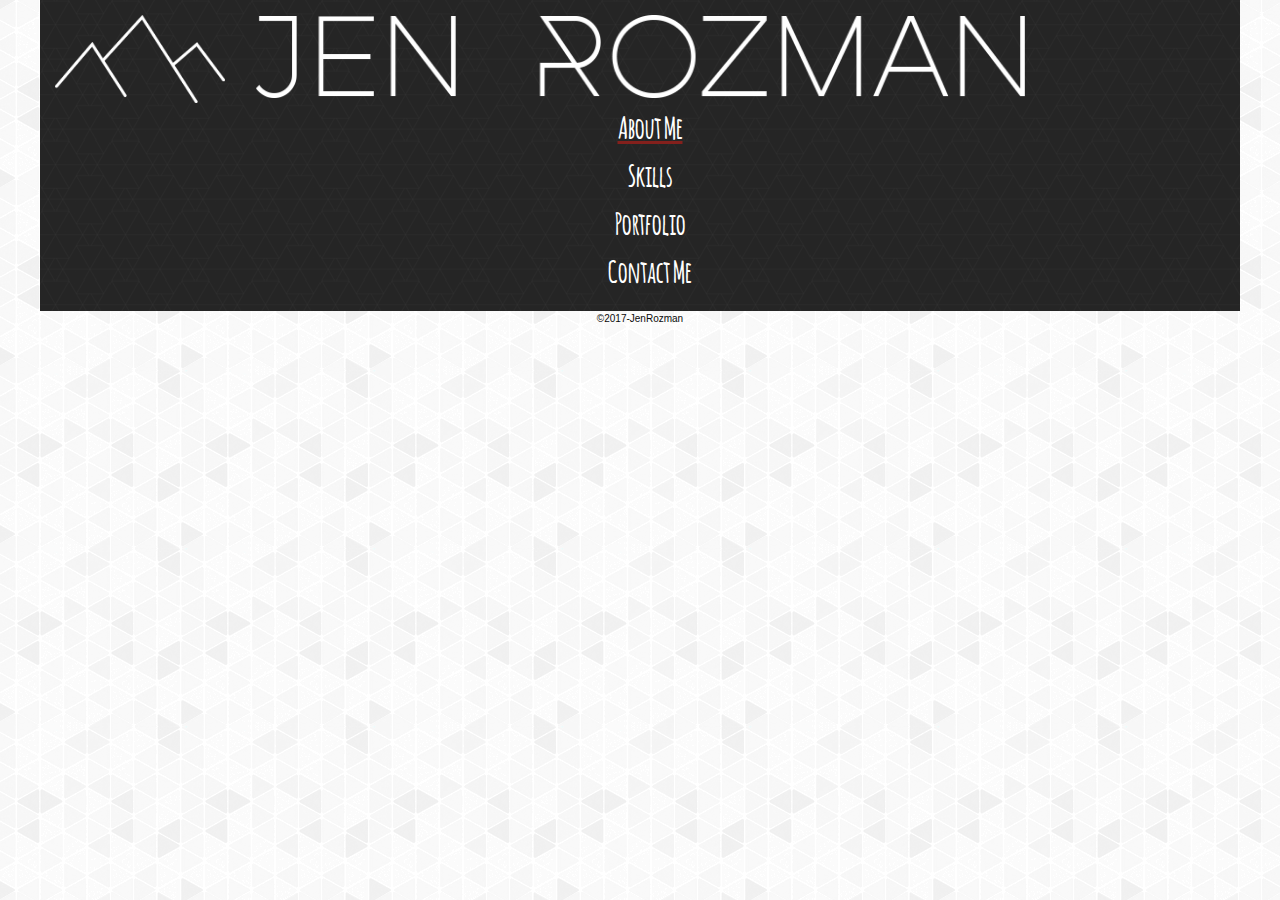
==== about.html @ ae867c95 "rough version" ====
<!doctype html>
<html class="no-js" lang="en" dir="ltr">
  <head>
    <meta charset="utf-8">
    <meta http-equiv="x-ua-compatible" content="ie=edge">
    <meta name="viewport" content="width=device-width, initial-scale=1.0">
    <title>Jen Rozman: Portfolio</title>
    <link rel="stylesheet" href="css/foundation.css">
    <link rel="stylesheet" href="css/app.css">
   <link href="https://fonts.googleapis.com/css?family=Comfortaa" rel="stylesheet">
  </head>
  <body>

    <header class="row head">
      <div class="small-4 large-2 columns">
        <a href="index.html"><img src="images/logo.png" alt="logo"></a>
        </div>
        <div class="small-8 columns">
              <img src="images/name.png" alt="Jen Rozman">
          </div>
        <nav class="small-12 medium-12 large-12 columns">
        <h2 class="hide">Main Navigation</h2>
            <div class="title-bar" data-responsive-toggle="main-menu" data-hide-for="large">
           <button class="menu-icon float-right" type="button" data-toggle></button>
            </div>
            <div id="main-menu">
              <ul id="mainNav">
                    <li><a class="active" href="about.html">About Me</a></li>
                    <li><a href="skills.html">Skills</a></li>
                    <li><a href="portfolio.html">Portfolio</a></li>
                    <li><a href="contact.html">Contact Me</a></li>
                </ul>
            </div>
       </nav>
   </header>


<!--
<div class="row">
  <div class="small-12  medium-6 port large-3 columns"><img src="images/port1.jpg" alt="port1"></div>
  <div class="small-12  medium-6 port large-3 columns"><img src="images/port1.jpg" alt="port1"></div>
  <div class="small-12  medium-6 port large-3 columns"><img src="images/port1.jpg" alt="port1"></div>
  <div class="small-12  medium-6 port large-3 columns"><img src="images/port1.jpg" alt="port1"></div>
</div>



  <div class="small-12 medium-12 large-12 columns">
    <div class="orbit" role="region" data-orbit data-auto-play="false">
      <ul class="orbit-container">
        <button class="orbit-previous">&#9664;</button>
        <button class="orbit-next">&#9654;</button>

        <li class="is-active orbit-slide">
          <div class="small-6 medium-6 large-6 columns">
            <img id="men" src="images/merchMens.png" alt="Melvin Gordon Merch Men">
              <div class="colorBg">
                <h2>Mens</h2>
                <p>Men's Smiling T-shirt</p>
                <P>$35.00</p>
                </div>
              </div>
              <div class="small-6 medium-6 large-6 columns">
                <img id="woman" src="images/merchLadies.png" alt="Melvin Gordon Merch Woman">
                  <div class="colorBg">
                    <h2>Ladies</h2>
                    <p>Ladie's Bolt T-shirt</p>
                    <P>$30.00</p>
                  </div>
              </div>
        </li>


        <li class="orbit-slide">
          <img id="image6" class="orbit-image" src="images/gallrg6.jpg" alt="Melvin Gordon Celebrate">
        </li>
      </ul>
      <nav class="orbit-bullets">
      <h2 class="hide">Gallery Orbits</h2>

        <button class="is-active" data-slide="0"><span class="show-for-sr"></span><span class="show-for-sr"></span></button>
        <button data-slide="1"><span class="show-for-sr"></span></button>
        <button data-slide="2"><span class="show-for-sr"></span></button>
        <button data-slide="3"><span class="show-for-sr"></span></button>

      </nav>
      </div>
  </div>
</div>-->






















    <footer class="row">
      <div class="small-12 columns">
          <p class="copy">&copy;2017-JenRozman</p>
        </div><!--nav?-->
    </footer>
    <script src="js/vendor/jquery.js"></script>
    <script src="js/vendor/what-input.js"></script>
    <script src="js/vendor/foundation.js"></script>
    <script src="js/app.js"></script>
  </body>
</html>
---- css/app.css ----
/*Amatic*/
@font-face {
		font-family: 'amaticbold';
		src: url('../fonts/amatic-bold-webfont.woff2') format('woff2'),
				 url('../fonts/amatic-bold-webfont.woff') format('woff');
		font-weight: normal;
		font-style: normal;}
/*Dual*/
@font-face {
	font-family: 'dual300';
	src: url('../fonts/dual-300-webfont.woff2') format('woff2'),
	url('../fonts/dual-300-webfont.woff') format('woff');
	font-weight: normal;
	font-style: normal;}

body {  background-image: url("../images/back.png");}

/*Index*/
#indBody{
	 background-image: url("../images/darkback.png");
}
.logo{margin-top: 75px;}

.tagline{
	font-family: 'amaticbold', times, serif;
	font-size: 2em;
	color: #84201c;
	text-align: center;
}
.period{color: white;}

.enterButt{
  border-radius: 5px;
	font-family: 'dual300', times, serif;
  background-color: rgba(255, 255, 255, 0.99);
  border:.2rem solid rgba(255, 255, 255, 1);
  text-align: center;
  font-size: 1.125em;
  padding: 5px;
  width: 150px;
  transition: all 0.5s;
  margin: 0 auto;
	margin-left: 45%;
}
.enterButt:hover{
	background-color: rgba(255, 255, 255, 0.77);
	border-radius: 10px;
}
.enterButt span {
  cursor: grabbing;
  display: inline-block;
  position: relative;
  transition: 0.5s;
	color: #231f20;
}
.enterButt span:after {
  content: '\2193';
  position: absolute;
  opacity: 0;
  top: 0;
  right: -20px;
  transition: 0.5s;
}
.enterButt:hover span {padding-right: 25px;}
.enterButt:hover span:after {
  opacity: 1;
  right: 0;
}


/*Header*/
.head	{
	background-image: url("../images/darkback.png");
	padding-top: 15px;}

#name {
		font-family: 'dual300', times, serif;
		font-size: 1.250em;
		color: white;
		text-align: center;
		padding-left: 15px;
		letter-spacing: 1.5px;
		font-weight: 600;
		padding-bottom: 0px;
		padding-top: 5px;}

p{margin-bottom: 0px;}

#main-menu ul li a{
	font-size: 1.875em;
	font-family: 'amaticbold', times, serif;
	color: white;

}
#main-menu ul li {
	list-style: none;
	text-align: center;
    }

#main-menu ul li a:hover{
	color: rgba(132, 32, 28, 1);
	text-decoration: underline;
	text-decoration-color: white;
}
.active {
	color: rgba(132, 32, 28, 1);
	text-decoration: underline;
	text-decoration-color: rgba(132, 32, 28, 1);
}
.title-bar{ background-color: rgba(35, 31, 32, 0);}


/*About*/
#about{padding-top: 15px;}
.about{
	font-size: 1.375em;
	font-family: 'amaticbold', times, serif;
	color: rgba(35, 31, 32, 1);
	padding: 10px;
	text-align: center;
}



.copy
{font-size: .625em;
text-align: center;}

/*Skills*/
.skills{
	margin: 10px 0  0 0;
	background: rgba(192, 46, 41, 1);
	border-radius: 6px 6px 0 0;
	padding: 15px;

}
#myDIV {
		border-radius: 6px;
    background-color: rgba(192, 46, 41, 1);
		padding-top: 5px;
}
.skicon{
	padding-top: 15px;
}

/*Portfolio*/
.port{
	margin-top: 25px;
}

/* Style the buttons */
.btn {
	color: rgba(35, 31, 32, 1);
	font-size: 1em;
	font-family: 'dual300', times, serif;
  cursor: pointer;
}

.showall{
	font-family: 'amatic', times, serif;
	font-size: 3em;
}






/*Contact*/
#contact{
	background-image: url("../images/tree.jpg");
	background-repeat: no-repeat;
	margin-top: 30px;

}
.contactinfo{
	font-size: 2.500em;
	font-family: 'amaticbold', times, serif;
	color: white;
	text-align: center;
	padding-top: 25px;

}


#Form {margin:10px 0 25px 0;}

input#contname, #email, #message{
	font-family: 'dual300', times, serif;
	border-radius: 3px;
	color: black;
}
input::placeholder{color: #231f20;
}

#submit{
	border-radius: 6px;
	font-family: 'dual300', times, serif;
	margin: 0 auto;
	display: block;

}

/*Media Queries*/
@media screen and (min-width: 31.250em)/*500 and larger*/
{

	.enterButt{
	  font-size: 1.563em;
	  padding: 5px;
	  width: 200px;
	}
}

@media screen and (min-width: 40.000em)/*640 and larger*/
{

	.enterButt{
	  font-size: 1.5em;
	  padding: 5px;
	  width: 190px;
	  transition: all 0.5s;
	  margin: 0 auto;
		margin-left: 15%;
	}
	.tagline{
		font-size: 3em;
	}
}

@media screen and (min-width: 80.313em)/*640 and larger*/
{
	.tagline{
		font-size: 3.125em;
	}
}


@media screen and (max-width: 64.0625em)/*1024 -and smaller*/
{
	.ringLogo{display: none;	}
}

@media screen and (min-width: 500px)
{
	.ringText{font-size: 2em;}
	.gallery{font-size: 4em;}
}
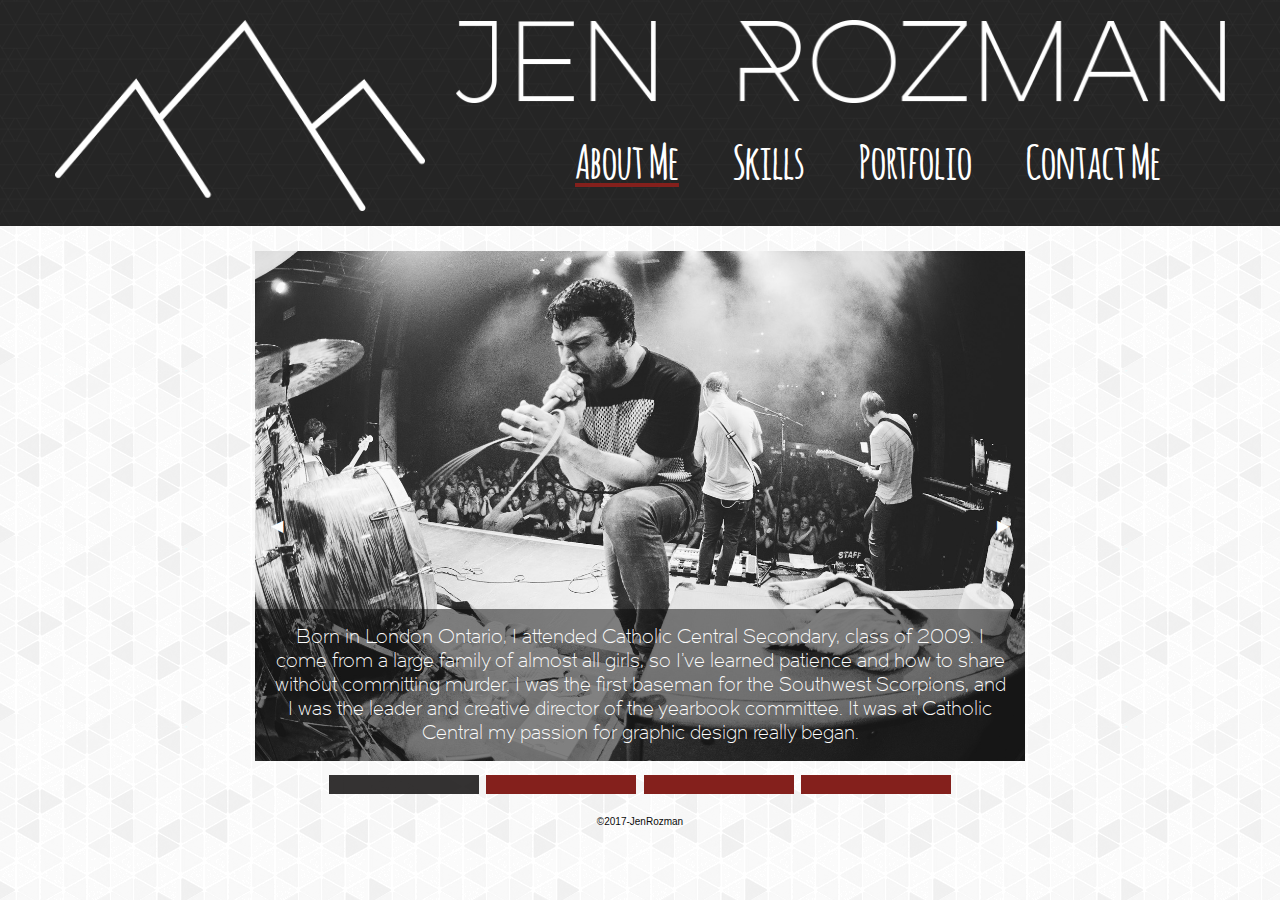
==== commit c60f9fd7: "fixed nav/contact" ====
--- a/about.html
+++ b/about.html
@@ -10,110 +10,81 @@
    <link href="https://fonts.googleapis.com/css?family=Comfortaa" rel="stylesheet">
   </head>
   <body>
-
-    <header class="row head">
-      <div class="small-4 large-2 columns">
+    <header class="head">
+      <div class="row top">
+    	<div class="small-4 large-4 columns">
         <a href="index.html"><img src="images/logo.png" alt="logo"></a>
         </div>
-        <div class="small-8 columns">
-              <img src="images/name.png" alt="Jen Rozman">
+        <div class="small-8 large-8 columns">
+          <img src="images/name.png" alt="Jen Rozman">
           </div>
-        <nav class="small-12 medium-12 large-12 columns">
-        <h2 class="hide">Main Navigation</h2>
-            <div class="title-bar" data-responsive-toggle="main-menu" data-hide-for="large">
-           <button class="menu-icon float-right" type="button" data-toggle></button>
-            </div>
-            <div id="main-menu">
-              <ul id="mainNav">
-                    <li><a class="active" href="about.html">About Me</a></li>
-                    <li><a href="skills.html">Skills</a></li>
-                    <li><a href="portfolio.html">Portfolio</a></li>
-                    <li><a href="contact.html">Contact Me</a></li>
-                </ul>
-            </div>
-       </nav>
-   </header>
+          <nav class="small-12 medium-12 large-8 large-push-1 nav columns">
+            <h2 class="hide">Main Navigation</h2>
+                <div class="title-bar" data-responsive-toggle="main-menu" data-hide-for="large">
+               <button class="menu-icon float-right" type="button" data-toggle></button>
+                </div>
+                <div id="main-menu">
+                  <ul id="mainNav">
+                        <li><a class="active" href="about.html">About Me</a></li>
+                        <li><a href="skills.html">Skills</a></li>
+                        <li><a href="portfolio.html">Portfolio</a></li>
+                        <li><a href="contact.html">Contact Me</a></li>
+                    </ul>
+                </div>
+           </nav>
+        </div>
+      </header>
 
-
-<!--
-<div class="row">
-  <div class="small-12  medium-6 port large-3 columns"><img src="images/port1.jpg" alt="port1"></div>
-  <div class="small-12  medium-6 port large-3 columns"><img src="images/port1.jpg" alt="port1"></div>
-  <div class="small-12  medium-6 port large-3 columns"><img src="images/port1.jpg" alt="port1"></div>
-  <div class="small-12  medium-6 port large-3 columns"><img src="images/port1.jpg" alt="port1"></div>
+<div class="row about">
+  <div class="small-12 large-8 large-centered columns">
+<div class="orbit" role="region" aria-label="About Jen" data-orbit data-options="timer:false;">
+  <div class="orbit-wrapper">
+    <div class="orbit-controls">
+      <button class="orbit-previous"><span class="show-for-sr">Previous Slide</span>&#9664;&#xFE0E;</button><!--feoe is so it doesnt show up as an emoji-->
+      <button class="orbit-next"><span class="show-for-sr">Next Slide</span>&#9654;&#xFE0E;</button>
+    </div>
+    <ul class="orbit-container">
+      <li class="is-active orbit-slide">
+        <figure class="orbit-figure">
+          <img class="orbit-image" src="images/port4.jpg" alt="Img1">
+          <figcaption class="orbit-caption">Born in London Ontario, I attended Catholic Central Secondary, class of 2009. I come from a large family of almost all girls, so I’ve learned patience and how to share without committing murder. I was the first baseman for the Southwest Scorpions, and I was the leader and creative director of the yearbook committee. It was at Catholic Central my passion for graphic design really began.</figcaption>
+        </figure>
+      </li>
+      <li class="orbit-slide">
+        <figure class="orbit-figure">
+          <img class="orbit-image" src="images/port4.jpg" alt="Img2">
+          <figcaption class="orbit-caption">Born in London Ontario, I attended Catholic Central Secondary, class of 2009. I come from a large family of almost all girls, so I’ve learned patience and how to share without committing murder. I was the first baseman for the Southwest Scorpions, and I was the leader and creative director of the yearbook committee. It was at Catholic Central my passion for graphic design really began.</figcaption>
+        </figure>
+      </li>
+      <li class="orbit-slide">
+        <figure class="orbit-figure">
+          <img class="orbit-image" src="images/port4.jpg" alt="Img3">
+          <figcaption class="orbit-caption">Born in London Ontario, I attended Catholic Central Secondary, class of 2009. I come from a large family of almost all girls, so I’ve learned patience and how to share without committing murder. I was the first baseman for the Southwest Scorpions, and I was the leader and creative director of the yearbook committee. It was at Catholic Central my passion for graphic design really began.</figcaption>
+        </figure>
+      </li>
+      <li class="orbit-slide">
+        <figure class="orbit-figure">
+          <img class="orbit-image" src="images/port4.jpg" alt="Img4">
+          <figcaption class="orbit-caption">How, in the name of Zeus's butthole, did you get out of your cell?</figcaption>
+        </figure>
+      </li>
+    </ul>
+  </div>
+  <nav class="orbit-bullets">
+    <button class="is-active" data-slide="0"><span class="show-for-sr">First slide details.</span><span class="show-for-sr">Current Slide</span></button>
+    <button data-slide="1"><span class="show-for-sr">Second slide details.</span></button>
+    <button data-slide="2"><span class="show-for-sr">Third slide details.</span></button>
+    <button data-slide="3"><span class="show-for-sr">Fourth slide details.</span></button>
+  </nav>
 </div>
-
-
-
-  <div class="small-12 medium-12 large-12 columns">
-    <div class="orbit" role="region" data-orbit data-auto-play="false">
-      <ul class="orbit-container">
-        <button class="orbit-previous">&#9664;</button>
-        <button class="orbit-next">&#9654;</button>
-
-        <li class="is-active orbit-slide">
-          <div class="small-6 medium-6 large-6 columns">
-            <img id="men" src="images/merchMens.png" alt="Melvin Gordon Merch Men">
-              <div class="colorBg">
-                <h2>Mens</h2>
-                <p>Men's Smiling T-shirt</p>
-                <P>$35.00</p>
-                </div>
-              </div>
-              <div class="small-6 medium-6 large-6 columns">
-                <img id="woman" src="images/merchLadies.png" alt="Melvin Gordon Merch Woman">
-                  <div class="colorBg">
-                    <h2>Ladies</h2>
-                    <p>Ladie's Bolt T-shirt</p>
-                    <P>$30.00</p>
-                  </div>
-              </div>
-        </li>
-
-
-        <li class="orbit-slide">
-          <img id="image6" class="orbit-image" src="images/gallrg6.jpg" alt="Melvin Gordon Celebrate">
-        </li>
-      </ul>
-      <nav class="orbit-bullets">
-      <h2 class="hide">Gallery Orbits</h2>
-
-        <button class="is-active" data-slide="0"><span class="show-for-sr"></span><span class="show-for-sr"></span></button>
-        <button data-slide="1"><span class="show-for-sr"></span></button>
-        <button data-slide="2"><span class="show-for-sr"></span></button>
-        <button data-slide="3"><span class="show-for-sr"></span></button>
-
-      </nav>
-      </div>
-  </div>
-</div>-->
-
-
-
-
-
-
-
-
-
-
-
-
-
-
-
-
-
-
-
-
-
-
+</div>
+</div>
     <footer class="row">
       <div class="small-12 columns">
           <p class="copy">&copy;2017-JenRozman</p>
         </div><!--nav?-->
     </footer>
+    <script src="js/about.js"></script>
     <script src="js/vendor/jquery.js"></script>
     <script src="js/vendor/what-input.js"></script>
     <script src="js/vendor/foundation.js"></script>
--- a/css/app.css
+++ b/css/app.css
@@ -71,27 +71,19 @@
 /*Header*/
 .head	{
 	background-image: url("../images/darkback.png");
-	padding-top: 15px;}
-
-#name {
-		font-family: 'dual300', times, serif;
-		font-size: 1.250em;
-		color: white;
-		text-align: center;
-		padding-left: 15px;
-		letter-spacing: 1.5px;
-		font-weight: 600;
-		padding-bottom: 0px;
-		padding-top: 5px;}
-
+	padding: 15px 0 10px 0;
+}
+
+.top{padding-top: 5px;}
 p{margin-bottom: 0px;}
-
 #main-menu ul li a{
 	font-size: 1.875em;
 	font-family: 'amaticbold', times, serif;
 	color: white;
-
-}
+	padding-right: 50px;
+}
+.nav{padding-top: 20px;}
+
 #main-menu ul li {
 	list-style: none;
 	text-align: center;
@@ -109,18 +101,23 @@
 }
 .title-bar{ background-color: rgba(35, 31, 32, 0);}
 
-
 /*About*/
-#about{padding-top: 15px;}
-.about{
-	font-size: 1.375em;
-	font-family: 'amaticbold', times, serif;
-	color: rgba(35, 31, 32, 1);
-	padding: 10px;
-	text-align: center;
-}
-
-
+.about{margin-top: 25px;}
+
+.orbit-caption{
+	text-align: center;
+	font-family: 'dual300', times, serif;
+		font-size: 1em;
+		 line-height: 1.2;
+}
+  .orbit-bullets button{
+		border-radius: 0%;
+		width: 60px;
+		background-color:rgba(132, 32, 28, 1)}
+
+.orbit-bullets button:hover{background-color:rgba(30, 28, 28, .9);}
+
+.orbit-bullets button.is-active{background-color:rgba(30, 28, 28, .9);}
 
 .copy
 {font-size: .625em;
@@ -161,26 +158,27 @@
 	font-size: 3em;
 }
 
-
-
-
-
-
 /*Contact*/
 #contact{
-	background-image: url("../images/tree.jpg");
-	background-repeat: no-repeat;
-	margin-top: 30px;
-
-}
+	margin-top: 10px;
+padding-top: 100px;}
 .contactinfo{
 	font-size: 2.500em;
 	font-family: 'amaticbold', times, serif;
 	color: white;
 	text-align: center;
 	padding-top: 25px;
-
-}
+}
+
+.tree{
+    background-image: url("../images/tree.jpg");
+		height:  625px;
+    background-attachment: fixed;
+    background-position: center;
+    background-repeat: no-repeat;
+    background-size: cover;
+}
+
 
 
 #Form {margin:10px 0 25px 0;}
@@ -226,23 +224,26 @@
 	.tagline{
 		font-size: 3em;
 	}
-}
-
-@media screen and (min-width: 80.313em)/*640 and larger*/
+	#main-menu ul li a{
+		font-size: 3em;
+
+	}
+	#main-menu ul li {display: inline;}
+
+	.orbit-caption{font-size: 1.250em;}
+
+	  .orbit-bullets button{width: 150px;}
+
+	.orbit-bullets button:hover{background-color:rgba(30, 28, 28, .9);}
+
+	.orbit-bullets button.is-active{background-color:rgba(30, 28, 28, .9);}
+
+
+}
+
+@media screen and (min-width: 80.313em)/*1285 and larger*/
 {
 	.tagline{
 		font-size: 3.125em;
 	}
 }
-
-
-@media screen and (max-width: 64.0625em)/*1024 -and smaller*/
-{
-	.ringLogo{display: none;	}
-}
-
-@media screen and (min-width: 500px)
-{
-	.ringText{font-size: 2em;}
-	.gallery{font-size: 4em;}
-}
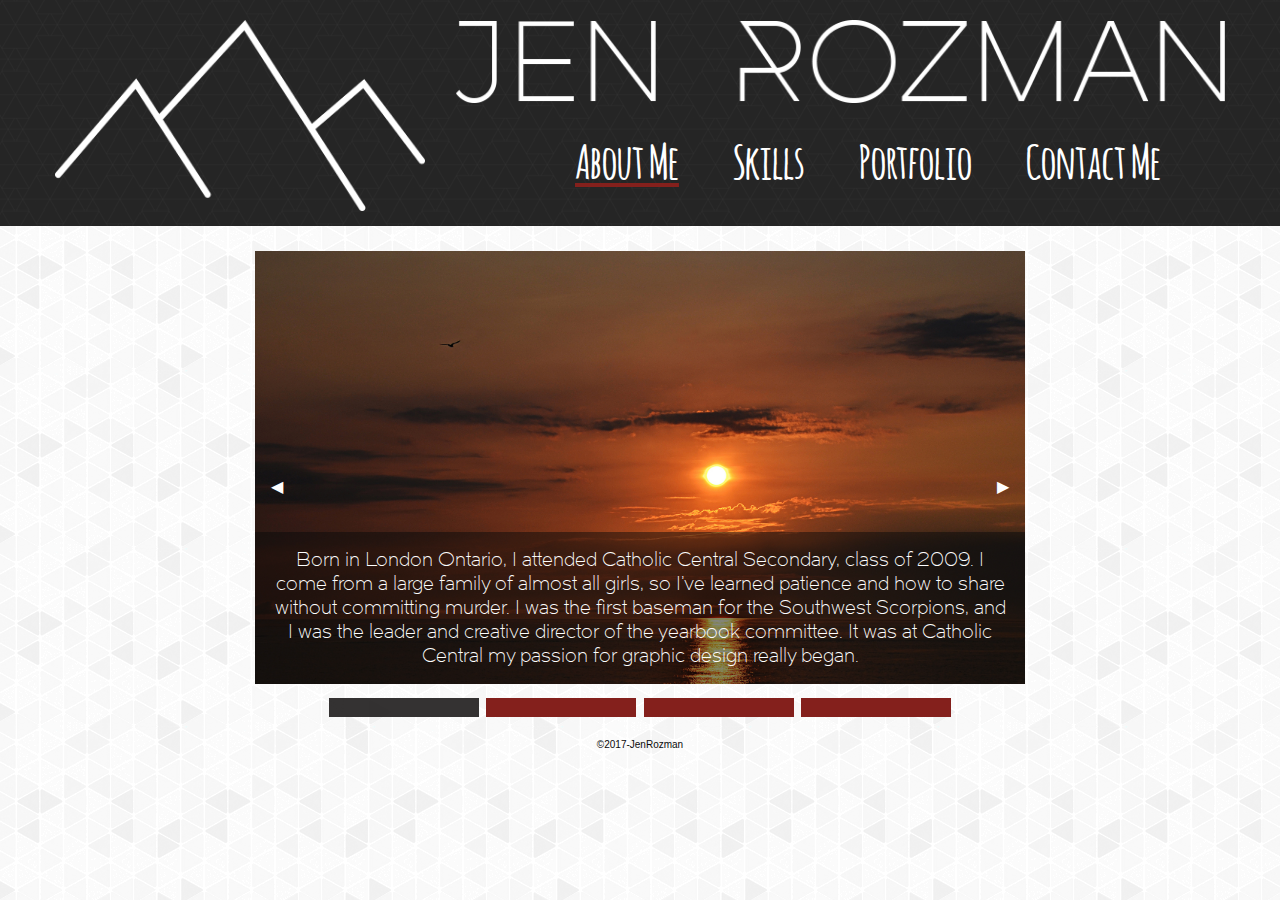
==== commit 6e58bb73: "contact page php" ====
--- a/about.html
+++ b/about.html
@@ -28,7 +28,7 @@
                         <li><a class="active" href="about.html">About Me</a></li>
                         <li><a href="skills.html">Skills</a></li>
                         <li><a href="portfolio.html">Portfolio</a></li>
-                        <li><a href="contact.html">Contact Me</a></li>
+                        <li><a href="contact.php">Contact Me</a></li>
                     </ul>
                 </div>
            </nav>
--- a/css/app.css
+++ b/css/app.css
@@ -12,7 +12,7 @@
 	url('../fonts/dual-300-webfont.woff') format('woff');
 	font-weight: normal;
 	font-style: normal;}
-
+.hide{display:none;}
 body {  background-image: url("../images/back.png");}
 
 /*Index*/
@@ -125,25 +125,24 @@
 
 /*Skills*/
 .skills{
-	margin: 10px 0  0 0;
 	background: rgba(192, 46, 41, 1);
 	border-radius: 6px 6px 0 0;
-	padding: 15px;
-
-}
-#myDIV {
-		border-radius: 6px;
-    background-color: rgba(192, 46, 41, 1);
-		padding-top: 5px;
+	padding: 0 15px 0 15px;
 }
 .skicon{
-	padding-top: 15px;
-}
+	padding: 10px 0 0 25px;
+	border-radius: 0 6px 6px 6px;
+	background: rgba(192, 46, 41, 1);
+
+}
+
+
 
 /*Portfolio*/
 .port{
 	margin-top: 25px;
 }
+.portInfo{display:none;}
 
 /* Style the buttons */
 .btn {
@@ -172,15 +171,13 @@
 
 .tree{
     background-image: url("../images/tree.jpg");
-		height:  625px;
+		height:  700px;
     background-attachment: fixed;
     background-position: center;
     background-repeat: no-repeat;
     background-size: cover;
 }
 
-
-
 #Form {margin:10px 0 25px 0;}
 
 input#contname, #email, #message{
@@ -196,7 +193,6 @@
 	font-family: 'dual300', times, serif;
 	margin: 0 auto;
 	display: block;
-
 }
 
 /*Media Queries*/
@@ -212,7 +208,6 @@
 
 @media screen and (min-width: 40.000em)/*640 and larger*/
 {
-
 	.enterButt{
 	  font-size: 1.5em;
 	  padding: 5px;
@@ -221,22 +216,21 @@
 	  margin: 0 auto;
 		margin-left: 15%;
 	}
-	.tagline{
-		font-size: 3em;
-	}
-	#main-menu ul li a{
-		font-size: 3em;
-
-	}
+	.tagline{font-size: 3em;}
+
+	#main-menu ul li a{font-size: 3em;}
+
 	#main-menu ul li {display: inline;}
 
 	.orbit-caption{font-size: 1.250em;}
 
-	  .orbit-bullets button{width: 150px;}
+	.orbit-bullets button{width: 150px;}
 
 	.orbit-bullets button:hover{background-color:rgba(30, 28, 28, .9);}
 
 	.orbit-bullets button.is-active{background-color:rgba(30, 28, 28, .9);}
+
+	.tree{height:  600px;}
 
 
 }
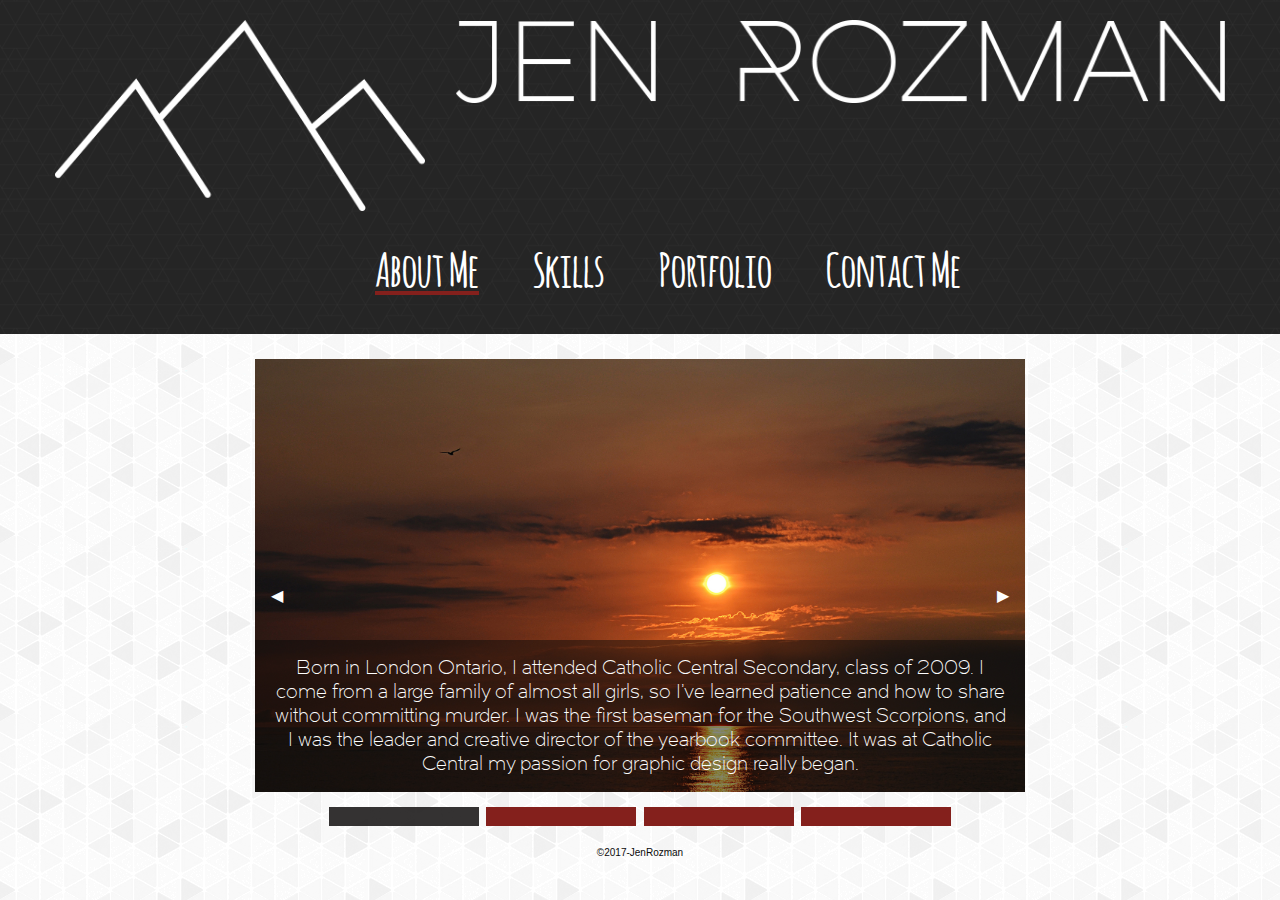
==== commit f2342f38: "updating, adding new images" ====
--- a/about.html
+++ b/about.html
@@ -18,7 +18,7 @@
         <div class="small-8 large-8 columns">
           <img src="images/name.png" alt="Jen Rozman">
           </div>
-          <nav class="small-12 medium-12 large-8 large-push-1 nav columns">
+          <nav class="small-12 medium-12 large-9 nav columns">
             <h2 class="hide">Main Navigation</h2>
                 <div class="title-bar" data-responsive-toggle="main-menu" data-hide-for="large">
                <button class="menu-icon float-right" type="button" data-toggle></button>
--- a/css/app.css
+++ b/css/app.css
@@ -142,19 +142,93 @@
 .port{
 	margin-top: 25px;
 }
-.portInfo{display:none;}
-
-/* Style the buttons */
-.btn {
-	color: rgba(35, 31, 32, 1);
-	font-size: 1em;
-	font-family: 'dual300', times, serif;
-  cursor: pointer;
-}
-
+.portImg{margin-top: 15px;}
+
+.portfolioInfo{display: none;}
 .showall{
 	font-family: 'amatic', times, serif;
 	font-size: 3em;
+}
+.row > .column {
+  padding: 0 8px;
+}
+
+.row:after {
+  content: "";
+  display: table;
+  clear: both;
+}
+.column {
+  float: left;
+  width: 30%;
+	margin-bottom: 10px;
+}
+#myModal{background-color: rgba(0, 0, 0, 0.93)}
+
+.modal {
+  display: none;
+  position: fixed;
+  z-index: 1;
+  padding-top: 100px;
+  left: 0;
+  top: 0;
+  width: 100%;
+  height: 100%;
+  overflow: scroll;
+  background-color: black;
+	margin-top: 60px;
+}
+
+.modal-content {
+  position: relative;
+  background-color: #fefefe;
+  margin: auto;
+  padding: 0;
+  width: 90%;
+  max-width: 1200px;
+	margin-top: -40px;
+}
+
+.close {
+  color: white;
+  position: absolute;
+  top: 10px;
+  right: 25px;
+  font-size: 35px;
+  font-weight: bold;
+}
+
+.close:hover,
+.close:focus {
+  color: #999;
+  text-decoration: none;
+  cursor: pointer;
+}
+
+.mySlides {
+  display: none;
+}
+
+.caption-container {
+  background-color: rgba(0, 0, 0, 0.93);
+	font-family: 'dual300', times, serif;
+  color: white;
+	text-align: center;
+}
+
+.active,
+.demo:hover {
+  opacity: 1;
+}
+
+img.hover-shadow {
+  transition: 0.3s
+}
+
+.hover-shadow:hover {
+  box-shadow: 0 4px 8px 0 rgba(0, 0, 0, 0.2), 0 6px 20px 0 rgba(0, 0, 0, 0.19)
+}
+
 }
 
 /*Contact*/
@@ -198,7 +272,6 @@
 /*Media Queries*/
 @media screen and (min-width: 31.250em)/*500 and larger*/
 {
-
 	.enterButt{
 	  font-size: 1.563em;
 	  padding: 5px;
@@ -231,8 +304,6 @@
 	.orbit-bullets button.is-active{background-color:rgba(30, 28, 28, .9);}
 
 	.tree{height:  600px;}
-
-
 }
 
 @media screen and (min-width: 80.313em)/*1285 and larger*/
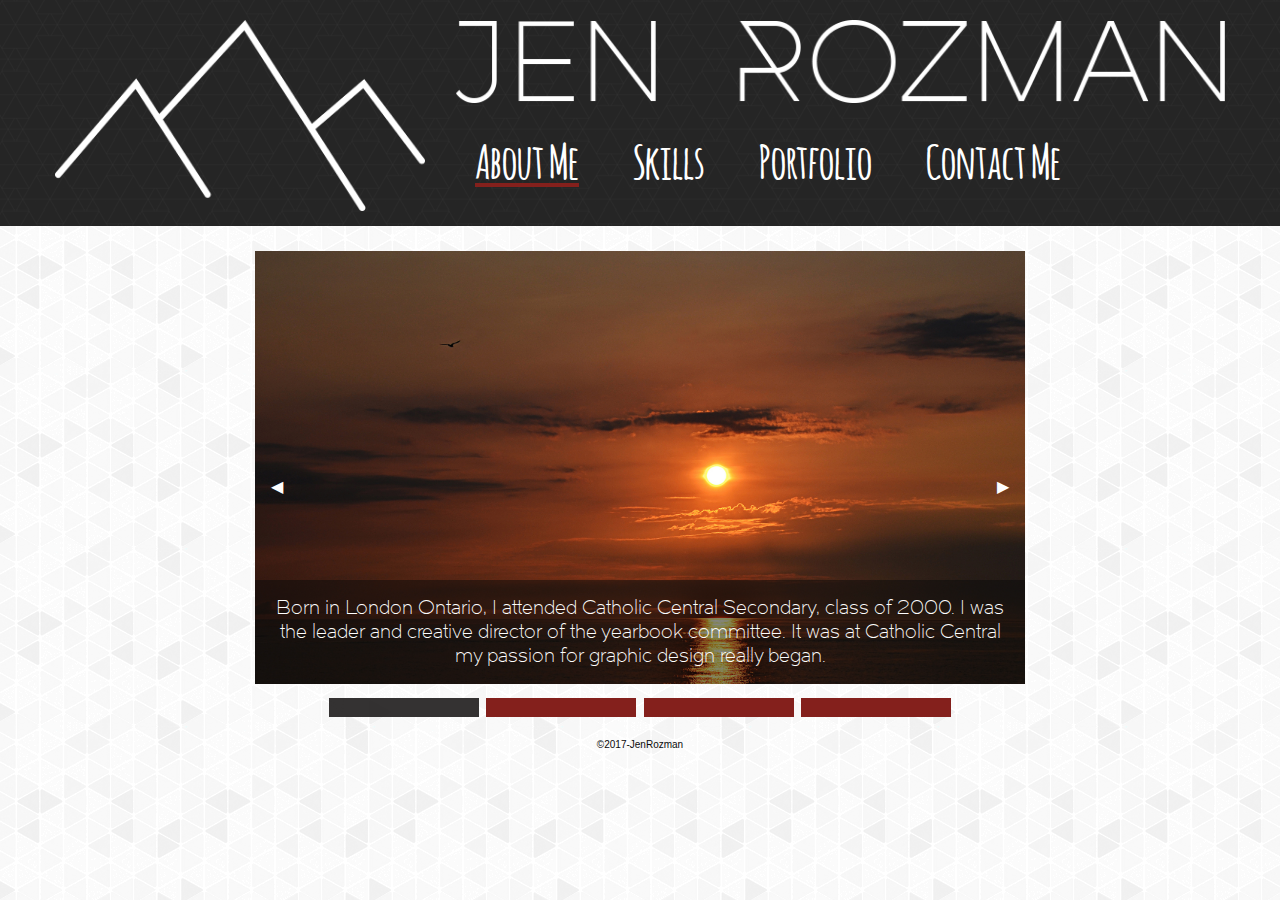
==== commit 5d824f8c: "updated about" ====
--- a/about.html
+++ b/about.html
@@ -18,7 +18,7 @@
         <div class="small-8 large-8 columns">
           <img src="images/name.png" alt="Jen Rozman">
           </div>
-          <nav class="small-12 medium-12 large-9 nav columns">
+          <nav class="small-12 medium-12 large-8 nav columns">
             <h2 class="hide">Main Navigation</h2>
                 <div class="title-bar" data-responsive-toggle="main-menu" data-hide-for="large">
                <button class="menu-icon float-right" type="button" data-toggle></button>
@@ -47,25 +47,25 @@
       <li class="is-active orbit-slide">
         <figure class="orbit-figure">
           <img class="orbit-image" src="images/port4.jpg" alt="Img1">
-          <figcaption class="orbit-caption">Born in London Ontario, I attended Catholic Central Secondary, class of 2009. I come from a large family of almost all girls, so I’ve learned patience and how to share without committing murder. I was the first baseman for the Southwest Scorpions, and I was the leader and creative director of the yearbook committee. It was at Catholic Central my passion for graphic design really began.</figcaption>
+          <figcaption class="orbit-caption">Born in London Ontario, I attended Catholic Central Secondary, class of 2000. I was the leader and creative director of the yearbook committee. It was at Catholic Central my passion for graphic design really began.</figcaption>
         </figure>
       </li>
       <li class="orbit-slide">
         <figure class="orbit-figure">
           <img class="orbit-image" src="images/port4.jpg" alt="Img2">
-          <figcaption class="orbit-caption">Born in London Ontario, I attended Catholic Central Secondary, class of 2009. I come from a large family of almost all girls, so I’ve learned patience and how to share without committing murder. I was the first baseman for the Southwest Scorpions, and I was the leader and creative director of the yearbook committee. It was at Catholic Central my passion for graphic design really began.</figcaption>
+          <figcaption class="orbit-caption">I first went to Fanshawe College for Photography, where I loved learning about ways to enhance my photo editing and how to take better landscape photographs. </figcaption>
         </figure>
       </li>
       <li class="orbit-slide">
         <figure class="orbit-figure">
           <img class="orbit-image" src="images/port4.jpg" alt="Img3">
-          <figcaption class="orbit-caption">Born in London Ontario, I attended Catholic Central Secondary, class of 2009. I come from a large family of almost all girls, so I’ve learned patience and how to share without committing murder. I was the first baseman for the Southwest Scorpions, and I was the leader and creative director of the yearbook committee. It was at Catholic Central my passion for graphic design really began.</figcaption>
+          <figcaption class="orbit-caption">Currently I am finishing my last year of Interactive Media Design at Fanshawe College, where I have further honed in my design skills and learned how to create dynamic webpages.</figcaption>
         </figure>
       </li>
       <li class="orbit-slide">
         <figure class="orbit-figure">
           <img class="orbit-image" src="images/port4.jpg" alt="Img4">
-          <figcaption class="orbit-caption">How, in the name of Zeus's butthole, did you get out of your cell?</figcaption>
+          <figcaption class="orbit-caption">Also, I'm a pretty big nerd.</figcaption>
         </figure>
       </li>
     </ul>
--- a/css/app.css
+++ b/css/app.css
@@ -169,14 +169,14 @@
   display: none;
   position: fixed;
   z-index: 1;
-  padding-top: 100px;
+/*  padding-top: 100px;*/
   left: 0;
   top: 0;
   width: 100%;
   height: 100%;
   overflow: scroll;
   background-color: black;
-	margin-top: 60px;
+	padding-top: 10px;
 }
 
 .modal-content {
@@ -185,8 +185,8 @@
   margin: auto;
   padding: 0;
   width: 90%;
-  max-width: 1200px;
-	margin-top: -40px;
+  max-width: 850px;
+	/*margin-top: -40px;*/
 }
 
 .close {
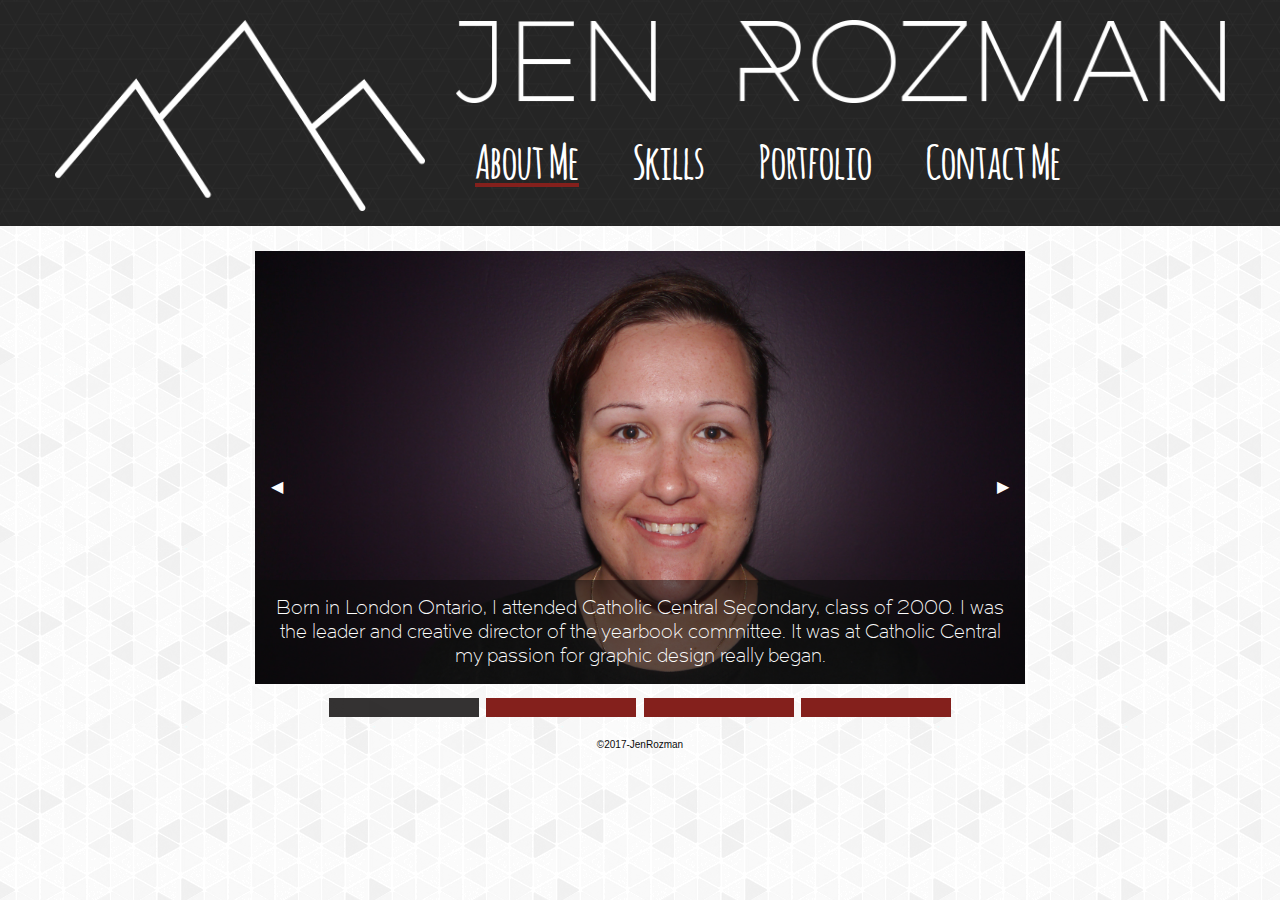
==== commit 14952f08: "adding about images/text" ====
--- a/about.html
+++ b/about.html
@@ -46,25 +46,25 @@
     <ul class="orbit-container">
       <li class="is-active orbit-slide">
         <figure class="orbit-figure">
-          <img class="orbit-image" src="images/port4.jpg" alt="Img1">
+          <img class="orbit-image" src="images/about1.jpg" alt="Img1">
           <figcaption class="orbit-caption">Born in London Ontario, I attended Catholic Central Secondary, class of 2000. I was the leader and creative director of the yearbook committee. It was at Catholic Central my passion for graphic design really began.</figcaption>
         </figure>
       </li>
       <li class="orbit-slide">
         <figure class="orbit-figure">
-          <img class="orbit-image" src="images/port4.jpg" alt="Img2">
+          <img class="orbit-image" src="images/about2.jpg" alt="Img2">
           <figcaption class="orbit-caption">I first went to Fanshawe College for Photography, where I loved learning about ways to enhance my photo editing and how to take better landscape photographs. </figcaption>
         </figure>
       </li>
       <li class="orbit-slide">
         <figure class="orbit-figure">
-          <img class="orbit-image" src="images/port4.jpg" alt="Img3">
+          <img class="orbit-image" src="images/about3.jpg" alt="Img3">
           <figcaption class="orbit-caption">Currently I am finishing my last year of Interactive Media Design at Fanshawe College, where I have further honed in my design skills and learned how to create dynamic webpages.</figcaption>
         </figure>
       </li>
       <li class="orbit-slide">
         <figure class="orbit-figure">
-          <img class="orbit-image" src="images/port4.jpg" alt="Img4">
+          <img class="orbit-image" src="images/about4.jpg" alt="Img4">
           <figcaption class="orbit-caption">Also, I'm a pretty big nerd.</figcaption>
         </figure>
       </li>
--- a/css/app.css
+++ b/css/app.css
@@ -136,8 +136,6 @@
 
 }
 
-
-
 /*Portfolio*/
 .port{
 	margin-top: 25px;
@@ -312,3 +310,5 @@
 		font-size: 3.125em;
 	}
 }
+.skicon{display:none;}
+.mystyle{display: inline-block;}
